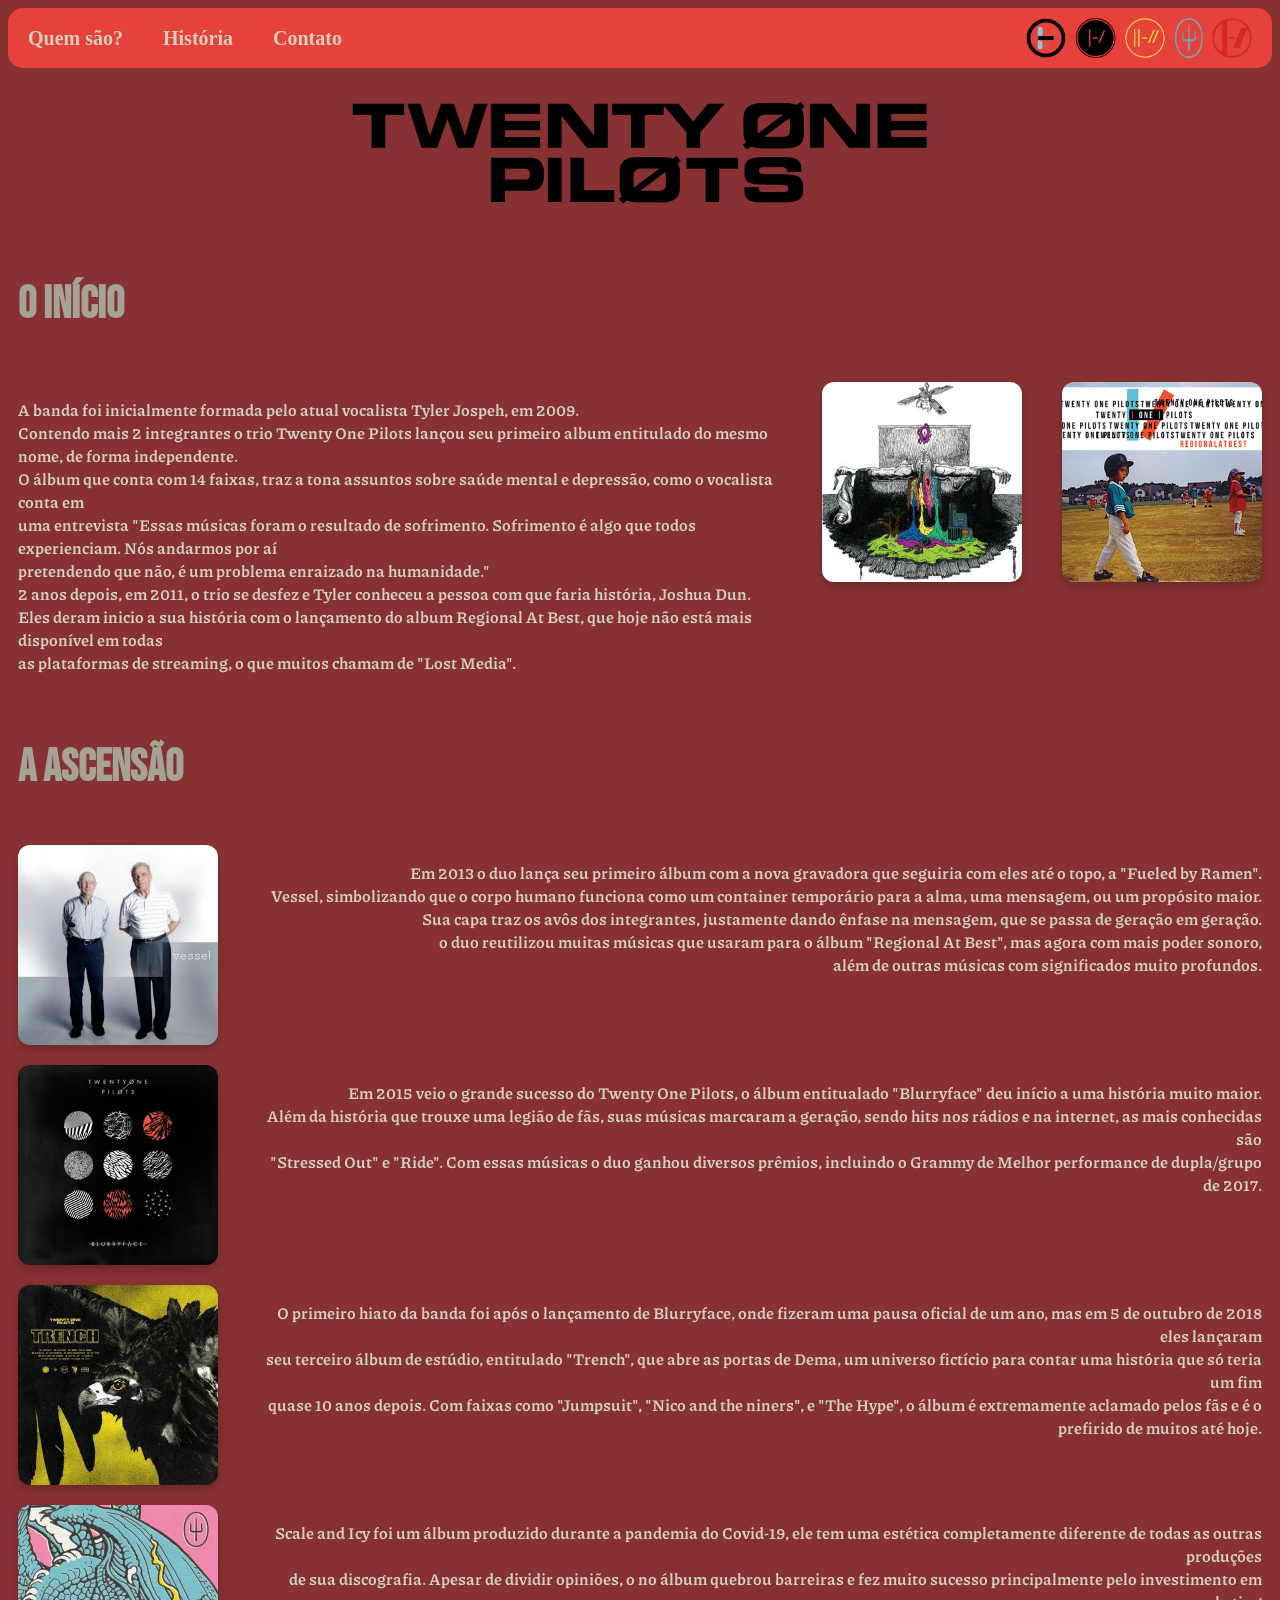
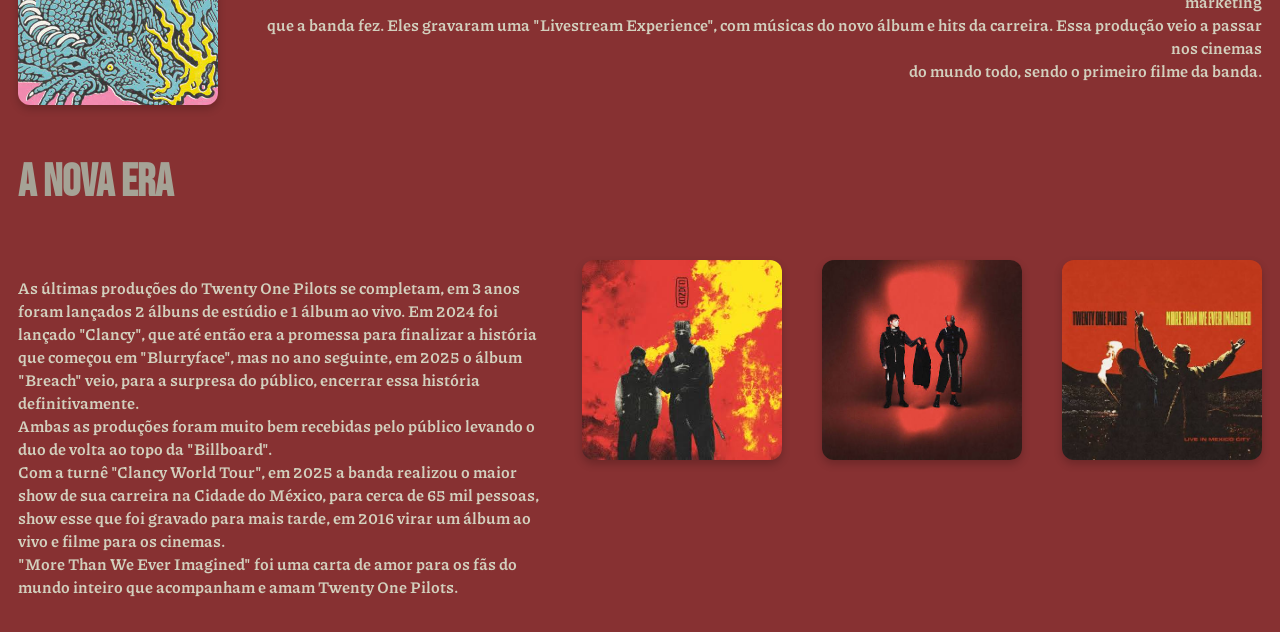
==== index.html @ 47dfbd81 "Primeiro commit: Anexar site ao GitHub" ====
<!DOCTYPE html>
<html lang="en">
<head>
    <meta charset="UTF-8">
    <meta name="viewport" content="width=device-width, initial-scale=1.0">
    <title>Index</title>
    <link rel="stylesheet" href="./style.css">
    <link rel="icon" type="image/png" href="./images/logoclancy.png">
    <link rel="preconnect" href="https://fonts.googleapis.com">
    <link rel="preconnect" href="https://fonts.gstatic.com" crossorigin>
    <link href="https://fonts.googleapis.com/css2?family=Bebas+Neue&family=Piazzolla:ital,opsz,wght@0,8..30,100..900;1,8..30,100..900&display=swap" rel="stylesheet">   
<body>
    <nav class="navbar">
         <ul class="nav-links">
            <li><a href="./index.html">Quem são?</a></li>
            <li><a href="./historia.html">História</a></li>
            <li><a href="./contato.html">Contato</a></li>
        </ul>
        <img src="./images/Twenty_One_Pilots_logos_main_page-removebg-preview.png" alt="logo-2009" class="nav-img">
    </nav>    
    <img src="./images/Twenty_One_Pilots_type_logo_2018.png" alt="logo-2018" class="top-main">

    <h1 class="title">O início</h1>

    <div class="secao-flex-right">
        <p class="text-content-left">A banda foi inicialmente formada pelo atual vocalista Tyler Jospeh, em 2009. <br>
            Contendo mais 2 integrantes o trio Twenty One Pilots lançou seu primeiro 
            album entitulado do mesmo nome, de forma independente. <br>
            O álbum que conta com 14 faixas, traz a tona assuntos sobre saúde mental e depressão, como o vocalista conta em <br>
            uma entrevista "Essas músicas foram o resultado de sofrimento. Sofrimento é algo que todos experienciam. Nós andarmos por aí <br>
            pretendendo que não, é um problema enraizado na humanidade." <br>
            2 anos depois, em 2011, o trio se desfez e Tyler conheceu a pessoa com que faria história, Joshua Dun. <br>
            Eles deram inicio a sua história com o lançamento do album Regional At Best, que hoje não está mais disponível em todas <br>
            as plataformas de streaming, o que muitos chamam de "Lost Media".
        </p>
        <a href="https://open.spotify.com/album/6rgWZP4QFBjEFF0n6JWEOa?si=w2NE75pVRCKaMkP_7ZsRNA" target="_blank" class="link-img">
            <img src="./images/selftitled.jpg" alt="self-titled" class="img-right">
        </a>
        <a href="https://www.youtube.com/watch?v=MS7bf4AsmRw&list=PLQuJaBJtTmoR5aZG7S2v8aWkFzHYQoDv1" target="_blank" class="link-img">
            <img src="./images/Twenty_One_Pilots_-_Regional_at_Best.png" alt="rab" class="img-right">
        </a> 
    </div>

    <h1 class="title">A ascensão</h1>

    <div class="secao-flex-right">

        <a href="https://open.spotify.com/album/2r2r78NE05YjyHyVbVgqFn?si=brliGgU3RBysoZK7e4SjUA" target="_blank" class="link-img">
            <img src="./images/vessel-cover.jpg" alt="vessel-cover" class="img-left" >
        </a>
        <p class="text-content-right">
            Em 2013 o duo lança seu primeiro álbum com a nova gravadora que seguiria com eles até o topo, a "Fueled by Ramen". <br>
            Vessel, simbolizando que o corpo humano funciona como um container temporário para a alma, uma mensagem, ou um propósito maior. <br>
            Sua capa traz os avôs dos integrantes, justamente dando ênfase na mensagem, que se passa de geração em geração. <br>
            o duo reutilizou muitas músicas que usaram para o álbum "Regional At Best", mas agora com mais poder sonoro, <br>
            além de outras músicas com significados muito profundos. 
        </p>
    </div>

    <div class="secao-flex-right">
        <a href="https://open.spotify.com/album/3cQO7jp5S9qLBoIVtbkSM1?si=BgLJ7_SWR0a-cCk-nBUHTQ" target="_blank" class="link-img">
            <img src="./images/blurryface-cover.jpg" alt="blurryface-cover" class="img-left">
        </a>
        <p class="text-content-right">
            Em 2015 veio o grande sucesso do Twenty One Pilots, o álbum entitualado "Blurryface" deu início a uma história muito maior. <br>
            Além da história que trouxe uma legião de fãs, suas músicas marcaram a geração, sendo hits nos rádios e na internet, as mais conhecidas são <br>
            "Stressed Out" e "Ride". Com essas músicas o duo ganhou diversos prêmios, incluindo o Grammy de Melhor performance de dupla/grupo de 2017.
        </p>
    </div>

    <div class="secao-flex-right">
        <a href="https://open.spotify.com/album/621cXqrTSSJi1WqDMSLmbL?si=purkGrcUQBGi8CVwDQRt-w" target="_blank" class="link-img">
            <img src="images/trench-cover.jpg" alt="trench-cover" class="img-left">
        </a>
        <p class="text-content-right">
            O primeiro hiato da banda foi após o lançamento de Blurryface, onde fizeram uma pausa oficial de um ano, mas em 5 de outubro de 2018 eles lançaram <br>
        seu terceiro álbum de estúdio, entitulado "Trench", que abre as portas de Dema, um universo fictício para contar uma história que só teria um fim <br>
        quase 10 anos depois. Com faixas como "Jumpsuit", "Nico and the niners", e "The Hype", o álbum é extremamente aclamado pelos fãs e é o prefirido de muitos até hoje.
        </p>
    </div>

    <div class="secao-flex-right">
        <a href="https://open.spotify.com/album/0Q5XBpCYFgUWiG9DUWyAmJ?si=Jd0GRbofRoa7P8cRe_vDRw" target="_blank" class="link-img">
            <img src="images/sai-cover.jpg" alt="sai-cover" class="img-left">
        </a>
        <p class="text-content-right">
            Scale and Icy foi um álbum produzido durante a pandemia do Covid-19, ele tem uma estética completamente diferente de todas as outras produções <br>
            de sua discografia. Apesar de dividir opiniões, o no álbum quebrou barreiras e fez muito sucesso principalmente pelo investimento em marketing <br>
            que a banda fez. Eles gravaram uma "Livestream Experience", com músicas do novo álbum e hits da carreira. Essa produção veio a passar nos cinemas <br>
            do mundo todo, sendo o primeiro filme da banda. 
        </p>
    </div>

    <h1 class="title"> A nova era</h1>

    <div class="secao-flex-right">
        <p class="text-content-left">
            As últimas produções do Twenty One Pilots se completam, em 3 anos foram lançados 2 álbuns de estúdio e 1 álbum ao vivo.
            Em 2024 foi lançado "Clancy", que até então era a promessa para finalizar a história que começou em "Blurryface", mas no ano seguinte, em 2025 o álbum "Breach" veio, para a surpresa do público, encerrar essa história definitivamente. 
            <br>Ambas as produções foram muito bem recebidas pelo público levando o duo de volta ao topo da "Billboard". <br>
            Com a turnê "Clancy World Tour", em 2025 a banda realizou o maior show de sua carreira na Cidade do México, para cerca de 65 mil pessoas, show esse que foi gravado para mais tarde, em 2016 virar um álbum ao vivo e filme para os cinemas. <br>
            "More Than We Ever Imagined" foi uma carta de amor para os fãs do mundo inteiro que acompanham e amam Twenty One Pilots.
        </p>
        <a href="https://open.spotify.com/album/1KFWgQTw3EMTQebaaepVBI?si=PGPVnKKHRfaih_Gl4rCrWg" target="_blank" class="link-img">
            <img src="./images/clancy-cover.jpg" alt="clancy-cover" class="img-right">
        </a>

        <a href="https://open.spotify.com/album/1El3k8dU3sKyoGUeuyrolH?si=RXoPrLmtS66TjQAzBP3l3Q" target="_blank" class="link-img">
            <img src="./images/breach-cover.jpg" alt="breach-cover" class="img-right">
        </a>

        <a href="https://open.spotify.com/album/7dUxfVqKIjBK0vqR1GxAjr?si=bxgj9ErwR0OGEU-hfQiE1A" target="_blank" class="link-img">
            <img src="./images/mtwei-cover.jpg" alt="mtwei-cover" class="img-right">
        </a>
    </div>
</body>
</html>
---- style.css ----
body{
    background-color: rgb(135,49,50);
    color: rgb(210,207,189);
}

.bebas-neue-regular {
  font-family: "Bebas Neue", sans-serif;
  font-weight: 400;
  font-style: normal;
}

.piazzolla {
  font-family: "Piazzolla", serif;
  font-optical-sizing: auto;
  font-weight: bold;
  font-style: normal;
}

.title {
    font-family: Bebas Neue;
    font-size: 45px;
    font-weight: bold;
    padding: 10px;
    color: rgb(165, 163, 150);
}

.text-content-left {
    font-family: Piazzolla;
    font-weight: bold;
    flex: 1;
}

.navbar {
    display: flex;
    justify-content: space-between;
    align-items: center;
    padding: 0px 20px 0 0;
    background-color: rgb(230,65,59);
    border-radius: 15px;
    height: 60px;
    overflow: hidden;
}

.nav-links {
    list-style: none;
    display: flex;
    height: 100%;
    margin: 0;
    padding: 0;
}

.nav-links li {
    height: 100%;
}

.nav-links a{
    display: flex;
    align-items: center;
    height: 100%;
    padding:0px 20px;
    color: rgb(210,207,189);
    text-decoration: none;
    font-size: 20px;
    font-weight: bold;
}

.nav-links a:hover{
    color: rgb(32,32,32);
    background-color: rgb(253,230,30);
    transition: background-color 0.3s;
    transition: color 0.3s;
}

.nav-img {
    height: 40px;
    width: auto;
    object-fit: contain;
}

.top-main {
    display: flex;
    justify-content: center;
    margin: auto;
    width: 60%;
    height: auto;
}

.secao-flex-left{
    display: flex;
    align-items: flex-start;
    justify-content: center;
    gap: 40px;
    padding: 10px;
}

.img-right{
    display: flex;
    width: 100%;
    max-width: 200px;
    height: auto;
    border-radius: 12px;
    box-shadow: 0 4px 8px rgba(0,0,0, 0.2);
    transition: transform 0.3s ease, box-shadow 0.3s ease;
}

.img-right:hover{
    transform: translateY(-10px);
    box-shadow: 0 15px 25px rgba(0,0,0, 0.2);
}

.link-img {
    display: inline-block ;
    vertical-align: middle;
    text-decoration: none;
}

.secao-flex-right{
    display: flex;
    align-items: flex-start;
    justify-content: flex-end;
    gap: 40px;
    padding: 10px;
}

.text-content-right {
    font-family: Piazzolla;
    font-weight: bold;
    flex: 1;
    text-align: right;
}

.img-left{
    display: flex;
    justify-content: flex-start;
    width: 100%;
    max-width: 200px;
    height: auto;
    border-radius: 12px;
    box-shadow: 0 4px 8px rgba(0,0,0, 0.2);
    transition: transform 0.3s ease, box-shadow 0.3s ease;
}

.img-left:hover{
    transform: translateY(-10px);
    box-shadow: 0 15px 25px rgba(0,0,0, 0.2);
}
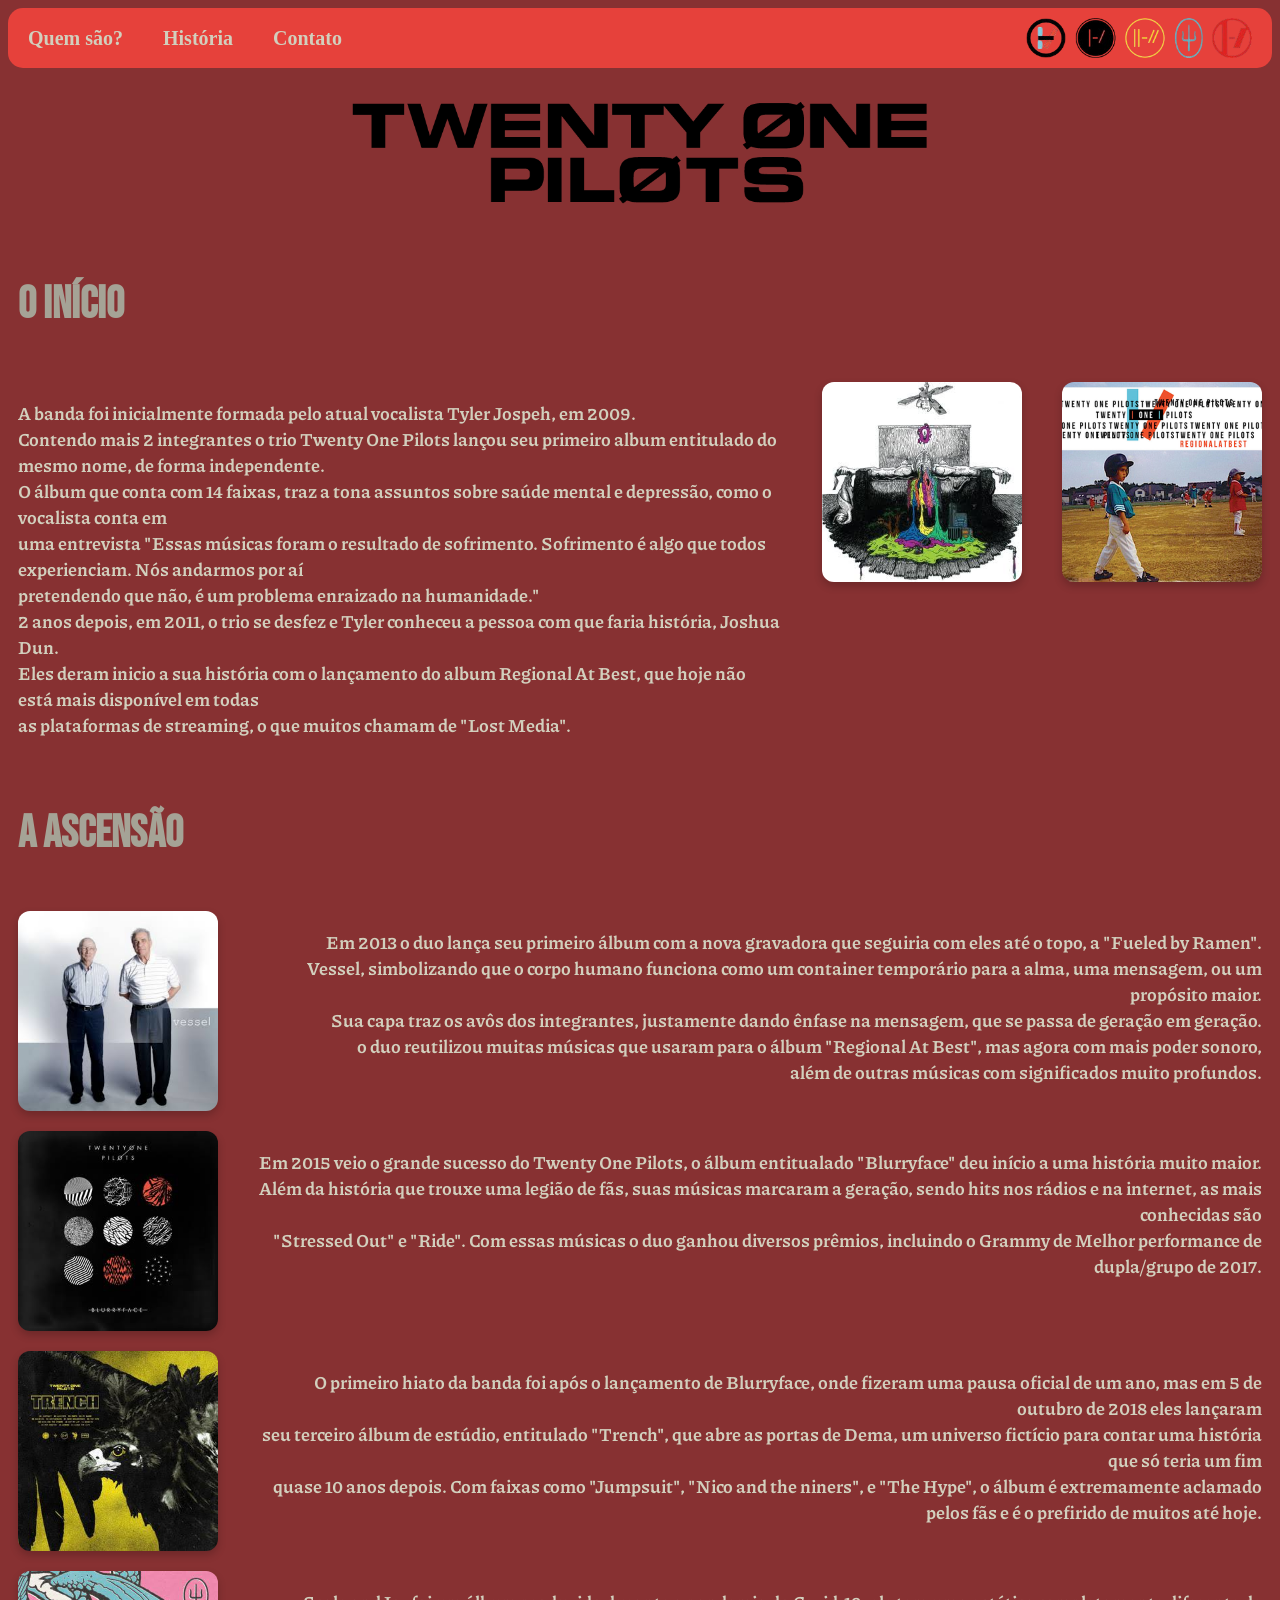
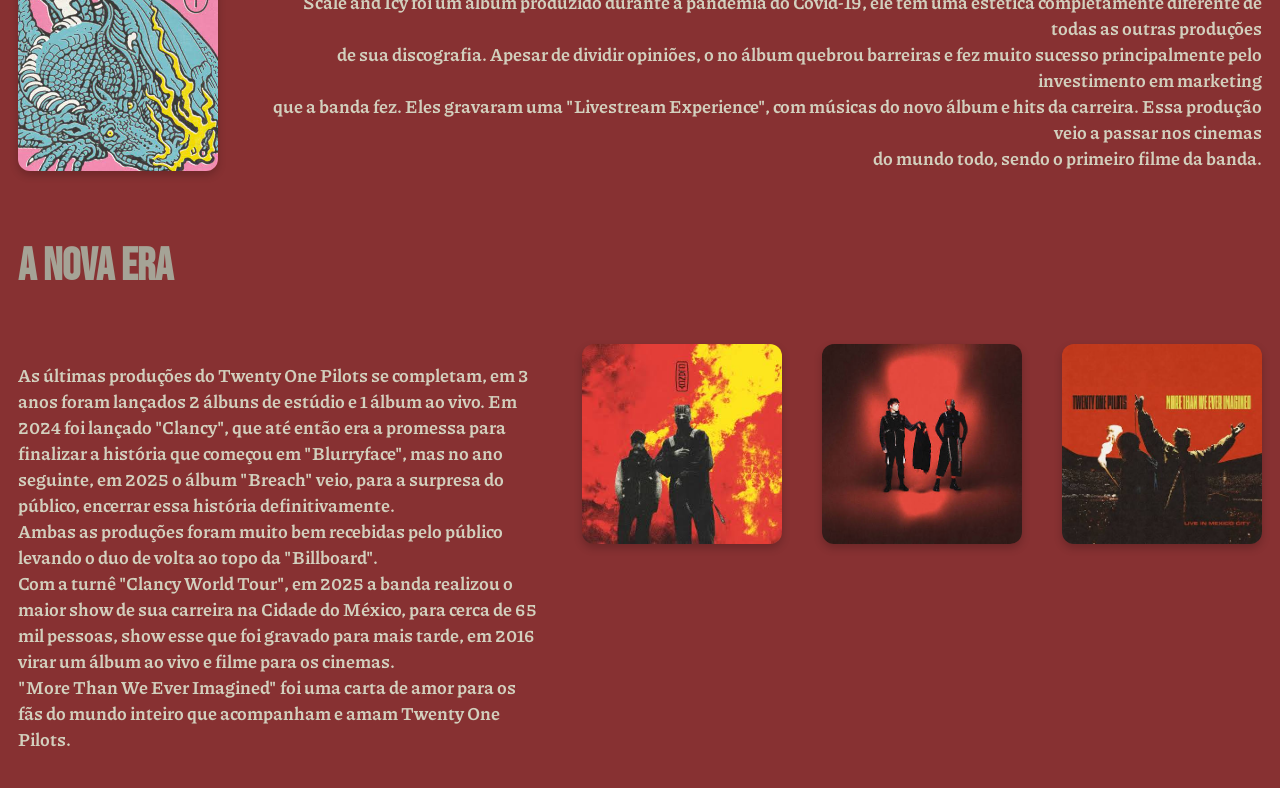
==== commit 2d64e310: "Segundo commit: alteração de nav e banner de História" ====
--- a/index.html
+++ b/index.html
@@ -16,7 +16,7 @@
             <li><a href="./historia.html">História</a></li>
             <li><a href="./contato.html">Contato</a></li>
         </ul>
-        <img src="./images/Twenty_One_Pilots_logos_main_page-removebg-preview.png" alt="logo-2009" class="nav-img">
+        <img src="./images/Twenty_One_Pilots_logos_main_page-removebg-preview.png" alt="logo-eras" class="nav-img">
     </nav>    
     <img src="./images/Twenty_One_Pilots_type_logo_2018.png" alt="logo-2018" class="top-main">
 
--- a/style.css
+++ b/style.css
@@ -28,6 +28,7 @@
     font-family: Piazzolla;
     font-weight: bold;
     flex: 1;
+    font-size: 18px;
 }
 
 .navbar {
@@ -127,6 +128,7 @@
     font-weight: bold;
     flex: 1;
     text-align: right;
+    font-size: 18px;
 }
 
 .img-left{
@@ -143,4 +145,27 @@
 .img-left:hover{
     transform: translateY(-10px);
     box-shadow: 0 15px 25px rgba(0,0,0, 0.2);
+}
+
+.dema-main {
+    display: block;
+    margin-top: 0;
+    justify-content: center;
+    margin: auto;
+    width: 60%;
+    height: auto;
+    border-radius: 20px;
+}
+
+.saga-banner {
+    text-align: center;
+    color: rgb(253,230,30);
+    font-family: Bebas Neue;
+    text-transform: uppercase;
+    letter-spacing: 3px;
+    font-size: 100px;
+    margin-top: 0;
+    margin-bottom: 4px;
+    line-height: 1.1;
+    text-shadow: 2px 2px 4px rgba(0,0,0,0.6); 
 }
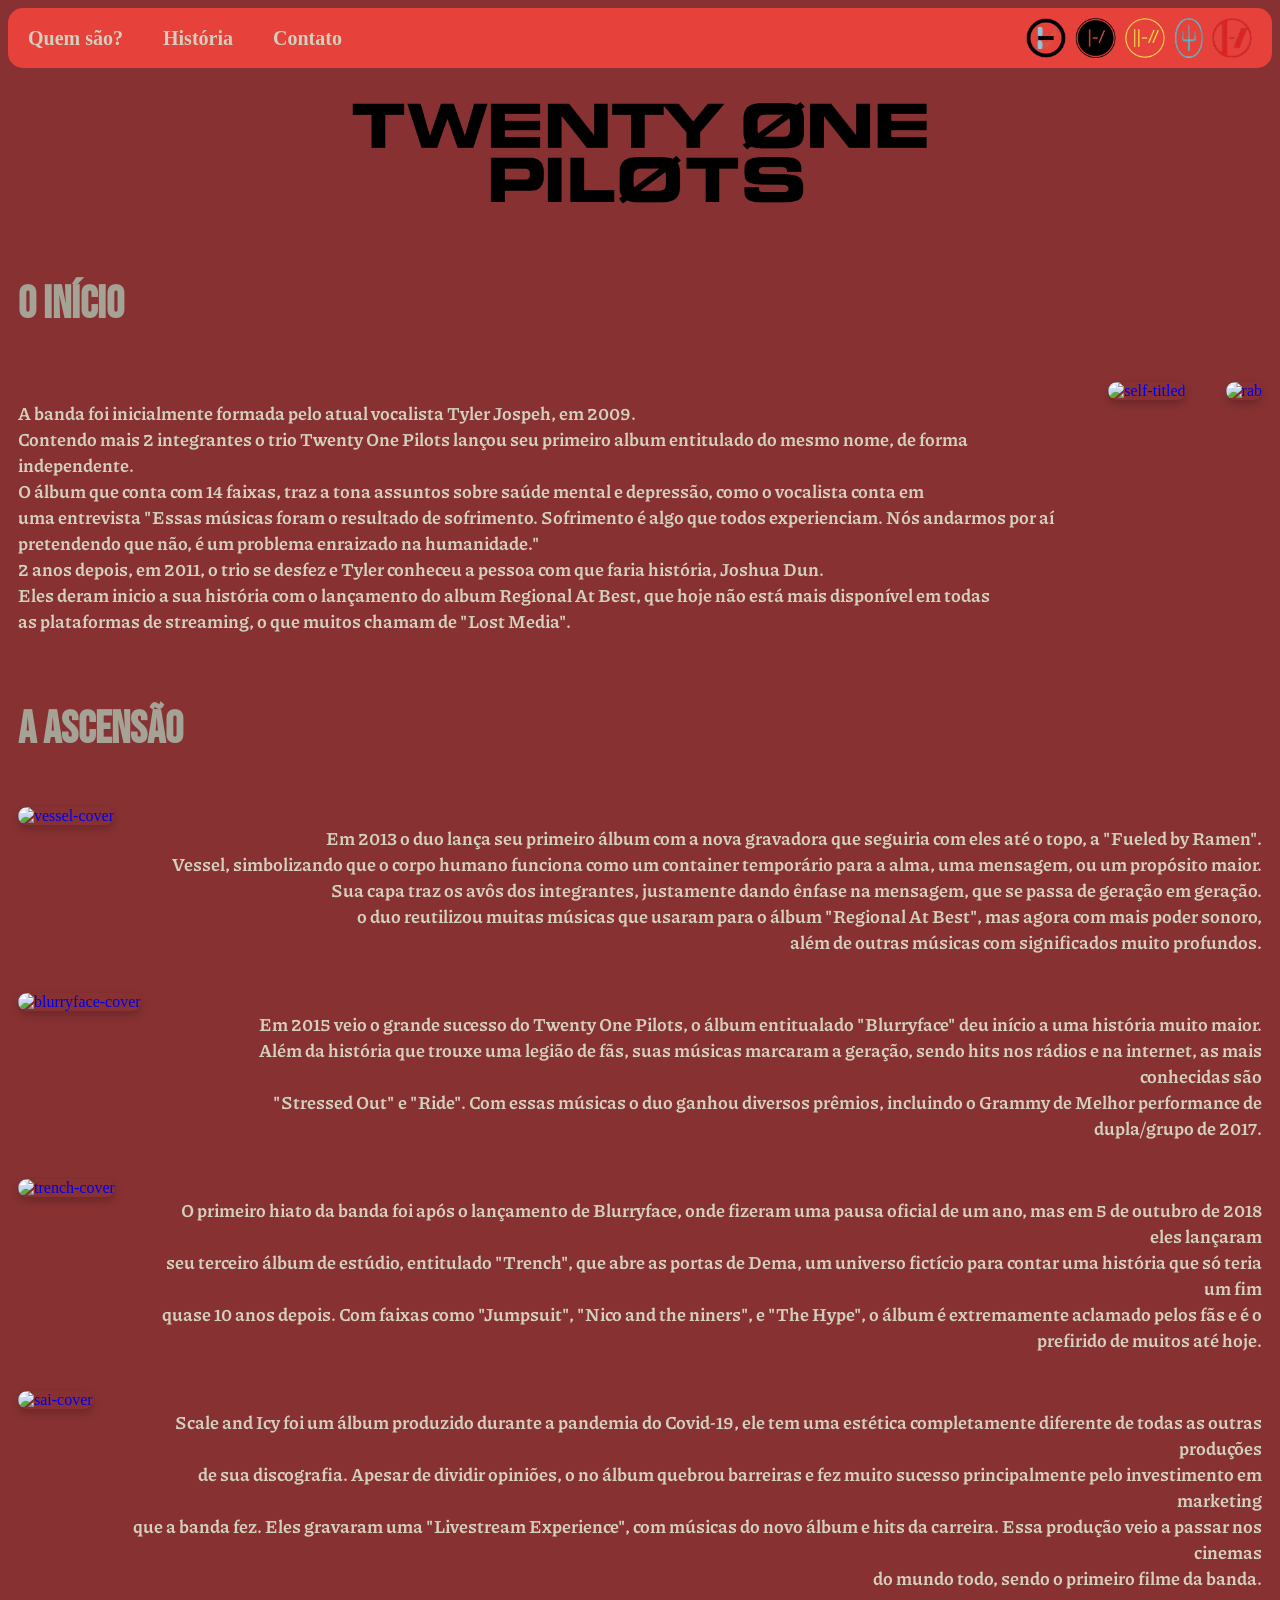
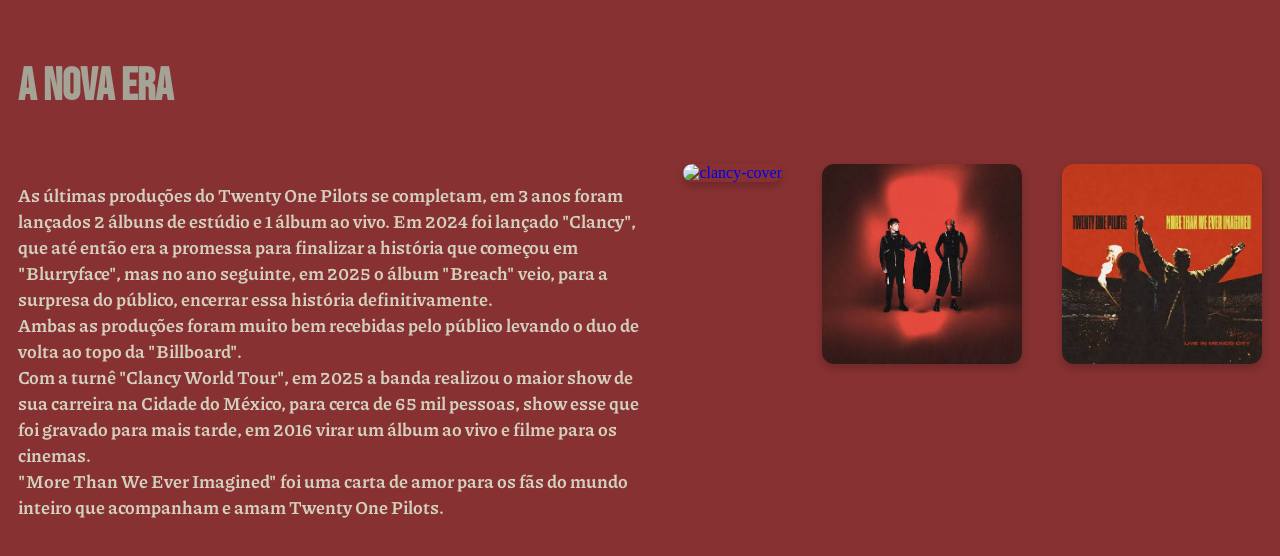
==== commit 5d6ee4d4: "Atualização da História e alteração de imagens" ====
--- a/index.html
+++ b/index.html
@@ -34,10 +34,10 @@
             as plataformas de streaming, o que muitos chamam de "Lost Media".
         </p>
         <a href="https://open.spotify.com/album/6rgWZP4QFBjEFF0n6JWEOa?si=w2NE75pVRCKaMkP_7ZsRNA" target="_blank" class="link-img">
-            <img src="./images/selftitled.jpg" alt="self-titled" class="img-right">
+            <img src="https://upload.wikimedia.org/wikipedia/pt/3/33/Twenty_One_Pilots_%C3%A1lbum.png?utm_source=pt.wikipedia.org&utm_campaign=imageinfo&utm_content=original" alt="self-titled" class="img-right">
         </a>
         <a href="https://www.youtube.com/watch?v=MS7bf4AsmRw&list=PLQuJaBJtTmoR5aZG7S2v8aWkFzHYQoDv1" target="_blank" class="link-img">
-            <img src="./images/Twenty_One_Pilots_-_Regional_at_Best.png" alt="rab" class="img-right">
+            <img src="https://upload.wikimedia.org/wikipedia/pt/2/2e/Twenty_One_Pilots_-_Regional_at_Best.png?utm_source=pt.wikipedia.org&utm_campaign=imageinfo&utm_content=original" alt="rab" class="img-right">
         </a> 
     </div>
 
@@ -46,7 +46,7 @@
     <div class="secao-flex-right">
 
         <a href="https://open.spotify.com/album/2r2r78NE05YjyHyVbVgqFn?si=brliGgU3RBysoZK7e4SjUA" target="_blank" class="link-img">
-            <img src="./images/vessel-cover.jpg" alt="vessel-cover" class="img-left" >
+            <img src="https://upload.wikimedia.org/wikipedia/pt/7/7a/Capa_de_Vessel.jpg?utm_source=pt.wikipedia.org&utm_campaign=imageinfo&utm_content=original" alt="vessel-cover" class="img-left" >
         </a>
         <p class="text-content-right">
             Em 2013 o duo lança seu primeiro álbum com a nova gravadora que seguiria com eles até o topo, a "Fueled by Ramen". <br>
@@ -59,7 +59,7 @@
 
     <div class="secao-flex-right">
         <a href="https://open.spotify.com/album/3cQO7jp5S9qLBoIVtbkSM1?si=BgLJ7_SWR0a-cCk-nBUHTQ" target="_blank" class="link-img">
-            <img src="./images/blurryface-cover.jpg" alt="blurryface-cover" class="img-left">
+            <img src="https://upload.wikimedia.org/wikipedia/pt/3/3f/Capa_de_Blurryface.png?utm_source=pt.wikipedia.org&utm_campaign=imageinfo&utm_content=original" alt="blurryface-cover" class="img-left">
         </a>
         <p class="text-content-right">
             Em 2015 veio o grande sucesso do Twenty One Pilots, o álbum entitualado "Blurryface" deu início a uma história muito maior. <br>
@@ -70,7 +70,7 @@
 
     <div class="secao-flex-right">
         <a href="https://open.spotify.com/album/621cXqrTSSJi1WqDMSLmbL?si=purkGrcUQBGi8CVwDQRt-w" target="_blank" class="link-img">
-            <img src="images/trench-cover.jpg" alt="trench-cover" class="img-left">
+            <img src="https://upload.wikimedia.org/wikipedia/pt/f/f9/Capa_de_Trench.jpg?utm_source=pt.wikipedia.org&utm_campaign=imageinfo&utm_content=original" alt="trench-cover" class="img-left">
         </a>
         <p class="text-content-right">
             O primeiro hiato da banda foi após o lançamento de Blurryface, onde fizeram uma pausa oficial de um ano, mas em 5 de outubro de 2018 eles lançaram <br>
@@ -81,7 +81,7 @@
 
     <div class="secao-flex-right">
         <a href="https://open.spotify.com/album/0Q5XBpCYFgUWiG9DUWyAmJ?si=Jd0GRbofRoa7P8cRe_vDRw" target="_blank" class="link-img">
-            <img src="images/sai-cover.jpg" alt="sai-cover" class="img-left">
+            <img src="https://upload.wikimedia.org/wikipedia/pt/5/56/Scaled_and_Icy_-_Twenty_One_Pilots.png?utm_source=pt.wikipedia.org&utm_campaign=imageinfo&utm_content=original" alt="sai-cover" class="img-left">
         </a>
         <p class="text-content-right">
             Scale and Icy foi um álbum produzido durante a pandemia do Covid-19, ele tem uma estética completamente diferente de todas as outras produções <br>
@@ -102,7 +102,7 @@
             "More Than We Ever Imagined" foi uma carta de amor para os fãs do mundo inteiro que acompanham e amam Twenty One Pilots.
         </p>
         <a href="https://open.spotify.com/album/1KFWgQTw3EMTQebaaepVBI?si=PGPVnKKHRfaih_Gl4rCrWg" target="_blank" class="link-img">
-            <img src="./images/clancy-cover.jpg" alt="clancy-cover" class="img-right">
+            <img src="https://upload.wikimedia.org/wikipedia/pt/5/5a/Twenty_One_Pilots_-_Clancy.jpeg?utm_source=pt.wikipedia.org&utm_campaign=imageinfo&utm_content=original" alt="clancy-cover" class="img-right">
         </a>
 
         <a href="https://open.spotify.com/album/1El3k8dU3sKyoGUeuyrolH?si=RXoPrLmtS66TjQAzBP3l3Q" target="_blank" class="link-img">
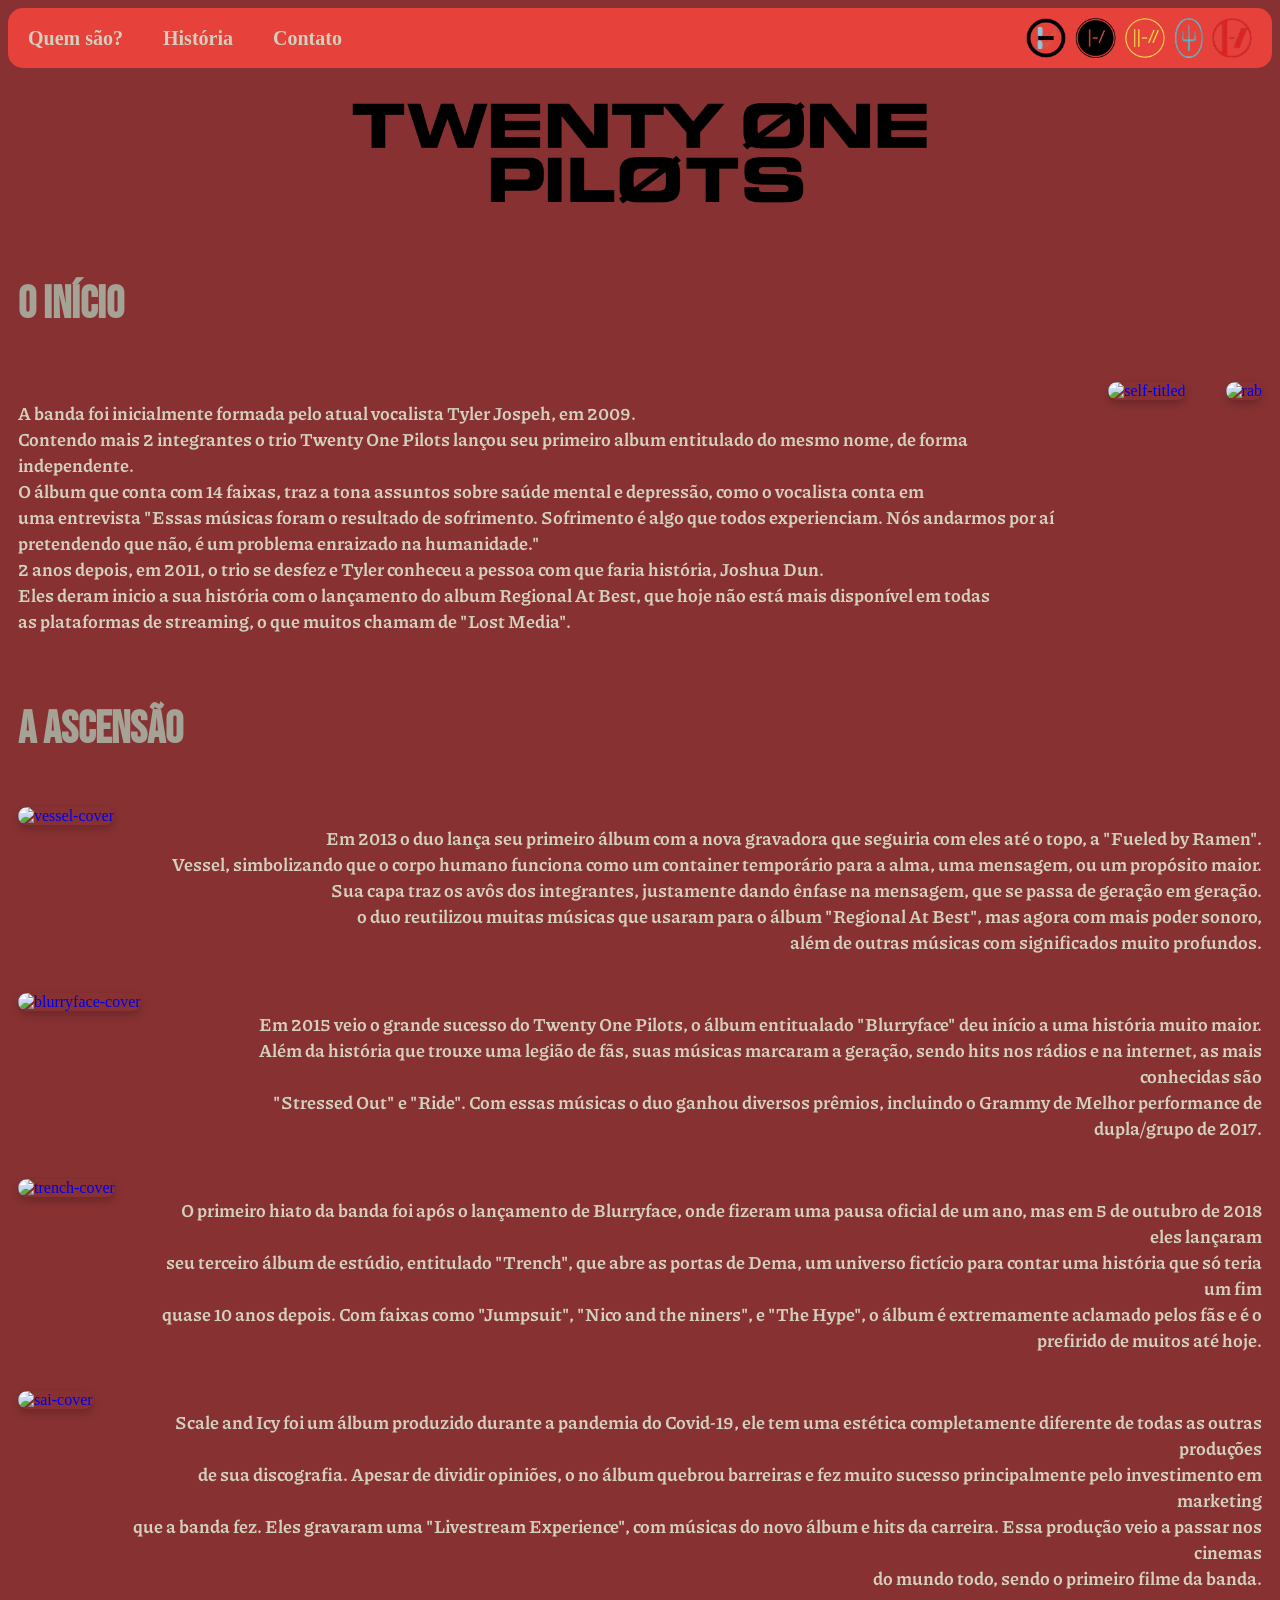
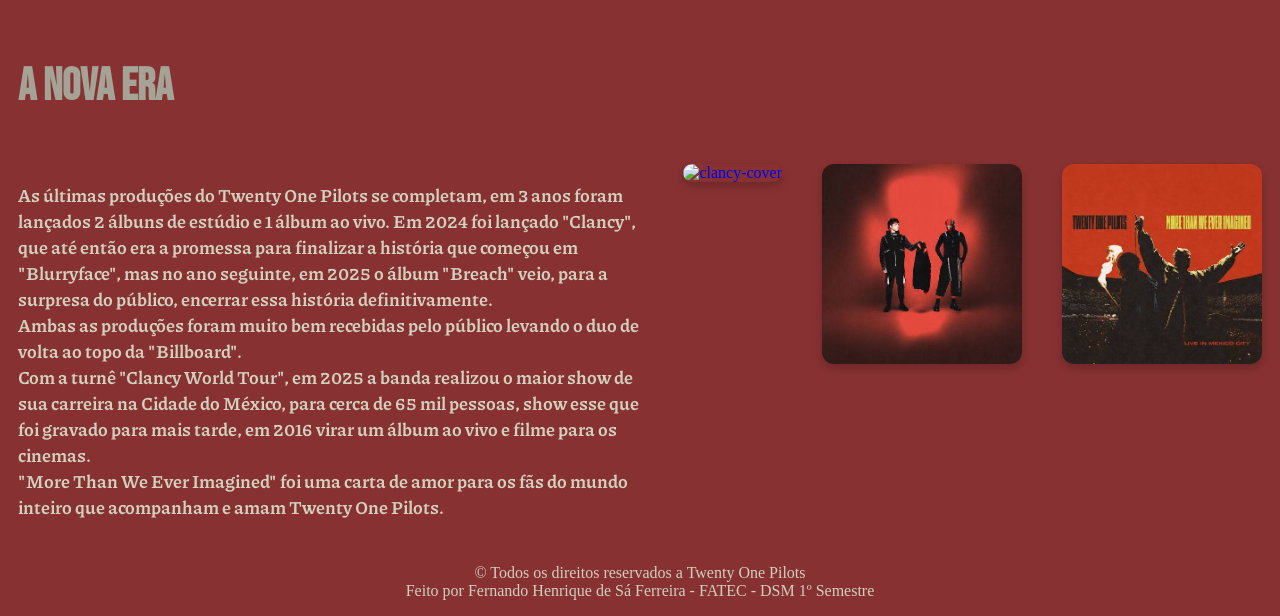
==== commit 86b800b9: "Criação do footer" ====
--- a/index.html
+++ b/index.html
@@ -113,5 +113,11 @@
             <img src="./images/mtwei-cover.jpg" alt="mtwei-cover" class="img-right">
         </a>
     </div>
+
+    <footer>
+        <p style="display: block; text-align: center;">© Todos os direitos reservados a Twenty One Pilots <br>
+        Feito por Fernando Henrique de Sá Ferreira - FATEC - DSM 1º Semestre</p>
+        
+    </footer>
 </body>
 </html>
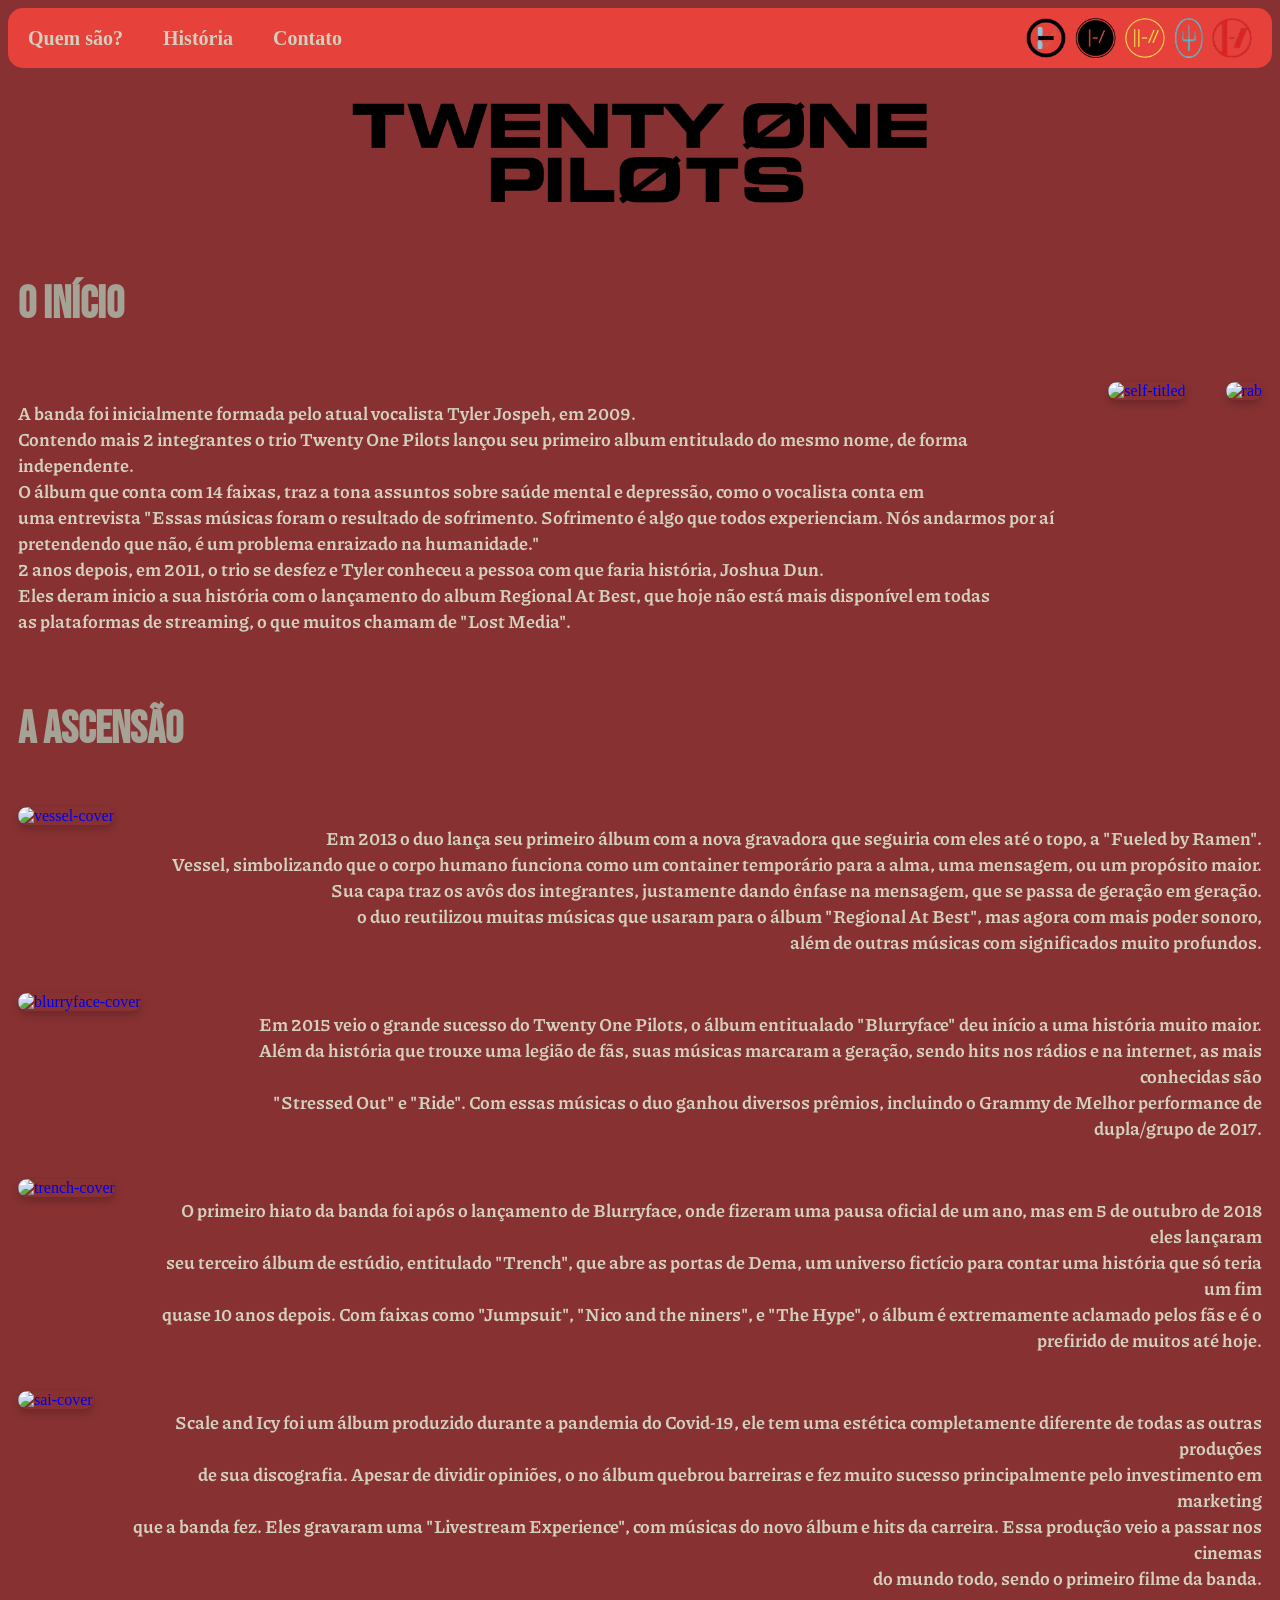
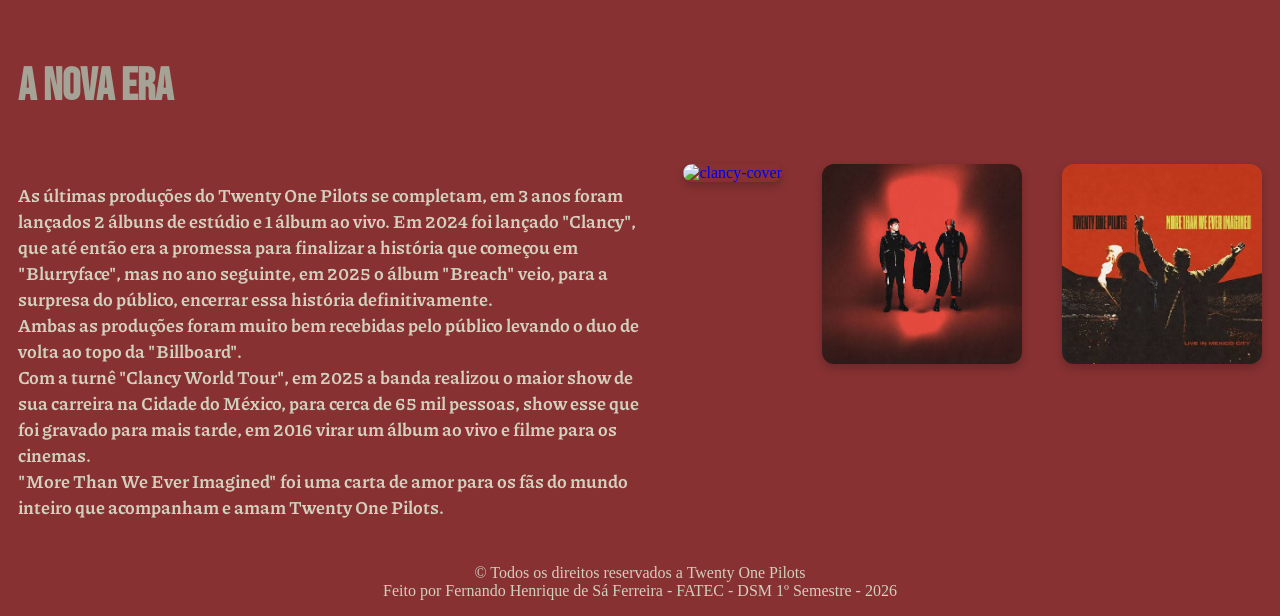
==== commit 22653dd4: "Atualização do footer" ====
--- a/index.html
+++ b/index.html
@@ -116,7 +116,7 @@
 
     <footer>
         <p style="display: block; text-align: center;">© Todos os direitos reservados a Twenty One Pilots <br>
-        Feito por Fernando Henrique de Sá Ferreira - FATEC - DSM 1º Semestre</p>
+        Feito por Fernando Henrique de Sá Ferreira - FATEC - DSM 1º Semestre - 2026</p>
         
     </footer>
 </body>
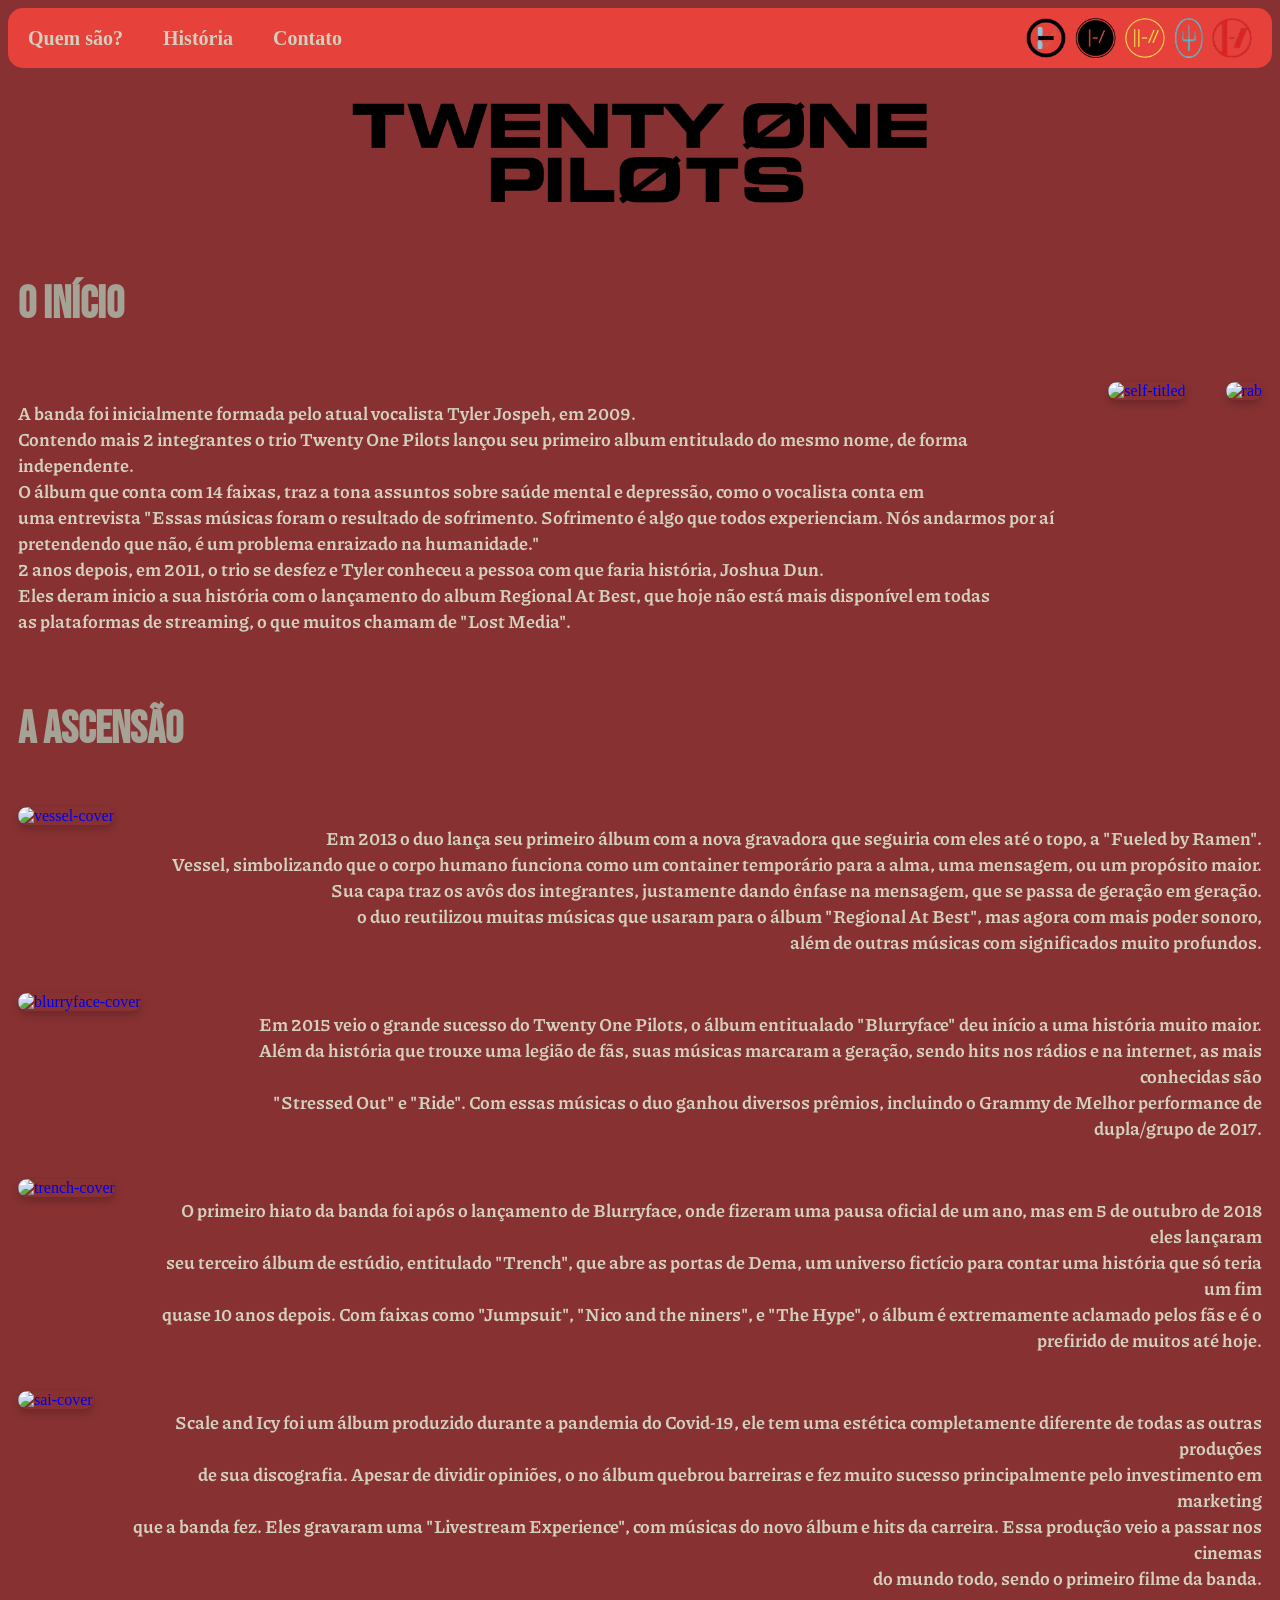
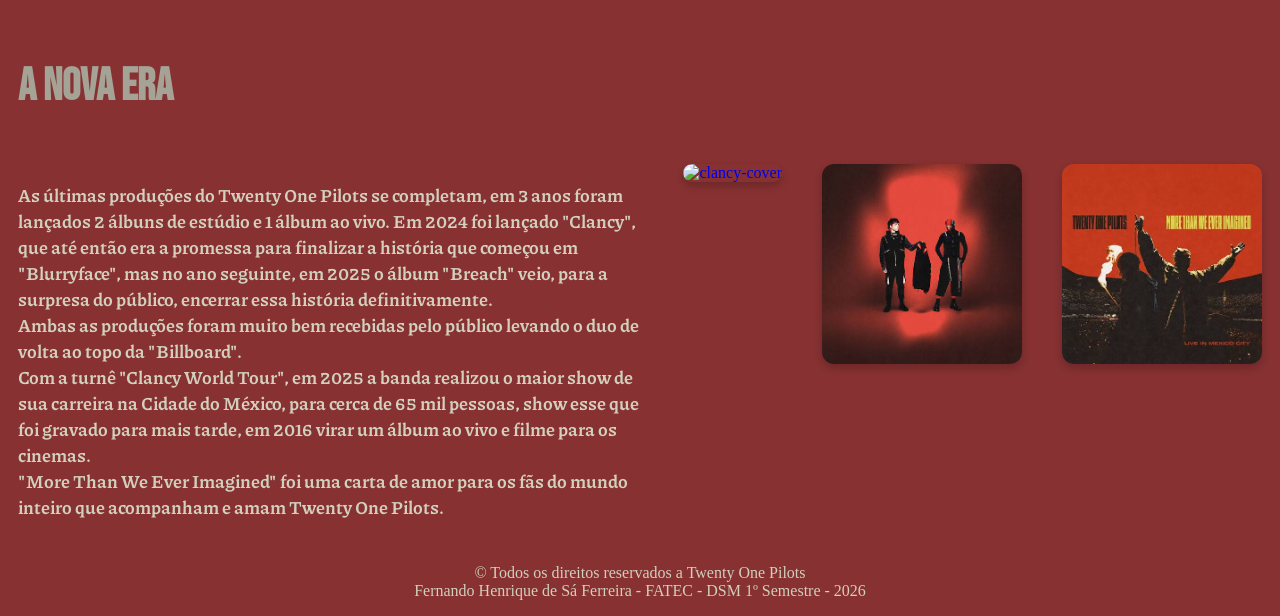
==== commit 0ccfb582: "Atualização do footer 2" ====
--- a/index.html
+++ b/index.html
@@ -116,7 +116,7 @@
 
     <footer>
         <p style="display: block; text-align: center;">© Todos os direitos reservados a Twenty One Pilots <br>
-        Feito por Fernando Henrique de Sá Ferreira - FATEC - DSM 1º Semestre - 2026</p>
+        Fernando Henrique de Sá Ferreira - FATEC - DSM 1º Semestre - 2026</p>
         
     </footer>
 </body>
